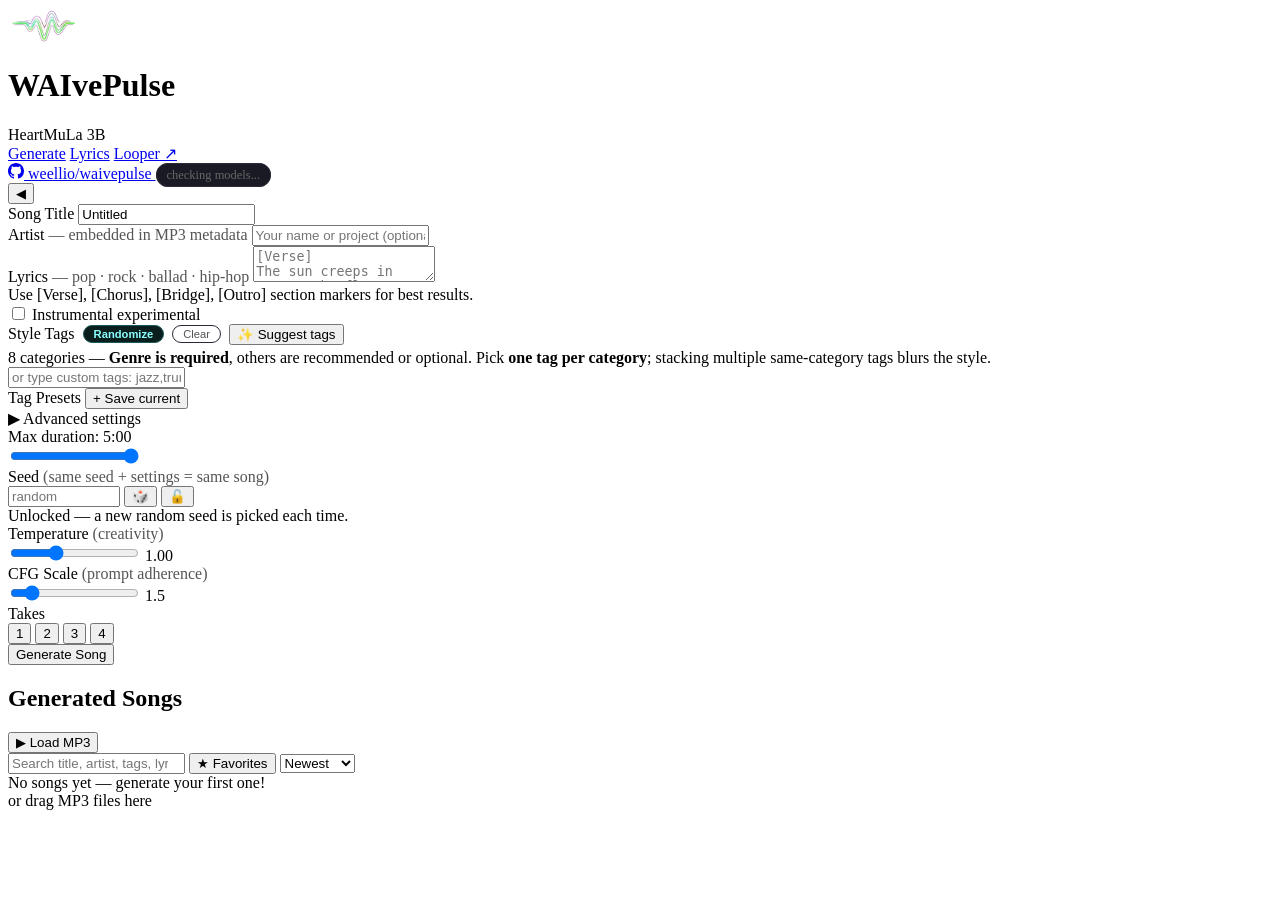
==== frontend/index.html @ 2f0734dc "Competitor-gap sprint: LUFS/MP3 export, MIDI in, swing, seed/takes/library, lyric prosody tools - St" ====
<!DOCTYPE html>
<html lang="en">
<head>
<meta charset="UTF-8">
<meta name="viewport" content="width=device-width, initial-scale=1.0">
<title>WAIvePulse</title>
<link rel="icon" type="image/png" href="/assets/wave small.png">
<link rel="stylesheet" href="/css/index.css">
</head>
<body>

<header>
  <img src="/assets/wave small.png" alt="WAIvePulse" style="height:38px;width:auto;display:block">
  <a href="https://waivepulse.com/" target="_blank" rel="noopener" title="Visit waivepulse.com" style="text-decoration:none;color:inherit"><h1>WAIvePulse</h1></a>
  <span>HeartMuLa 3B</span>
  <nav class="topnav">
    <a href="/" class="active">Generate</a>
    <a href="/lyrics">Lyrics</a>
    <a href="/looper" target="_blank" rel="noopener" title="Opens in a new window — keep the Looper open alongside the Studio to drop loops into your mix">Looper ↗</a>
  </nav>
  <a class="gh-link" href="https://github.com/weellio/waivepulse" target="_blank" rel="noopener" title="View on GitHub">
    <svg width="16" height="16" viewBox="0 0 16 16" fill="currentColor"><path d="M8 0C3.58 0 0 3.58 0 8c0 3.54 2.29 6.53 5.47 7.59.4.07.55-.17.55-.38 0-.19-.01-.82-.01-1.49-2.01.37-2.53-.49-2.69-.94-.09-.23-.48-.94-.82-1.13-.28-.15-.68-.52-.01-.53.63-.01 1.08.58 1.23.82.72 1.21 1.87.87 2.33.66.07-.52.28-.87.51-1.07-1.78-.2-3.64-.89-3.64-3.95 0-.87.31-1.59.82-2.15-.08-.2-.36-1.02.08-2.12 0 0 .67-.21 2.2.82.64-.18 1.32-.27 2-.27.68 0 1.36.09 2 .27 1.53-1.04 2.2-.82 2.2-.82.44 1.1.16 1.92.08 2.12.51.56.82 1.27.82 2.15 0 3.07-1.87 3.75-3.65 3.95.29.25.54.73.54 1.48 0 1.07-.01 1.93-.01 2.2 0 .21.15.46.55.38A8.013 8.013 0 0016 8c0-4.42-3.58-8-8-8z"/></svg>
    weellio/waivepulse
  </a>
  <span id="modelBadge" style="margin-left:auto;font-size:0.78rem;padding:4px 10px;border-radius:12px;background:#1a1a24;border:1px solid #2a2a38;color:#666">checking models...</span>
</header>

<div class="main">
  <!-- CREATE PANEL -->
  <div class="panel-create" id="panelCreate">
  <button class="sidebar-toggle" onclick="toggleSidebar()" title="Collapse sidebar">◀</button>
  <div class="panel-create-inner">

    <div>
      <label>Song Title</label>
      <input type="text" id="title" placeholder="My awesome track" value="Untitled">
    </div>

    <div>
      <label>Artist <span style="color:#555;font-weight:400;text-transform:none;letter-spacing:0">— embedded in MP3 metadata</span></label>
      <input type="text" id="artist" placeholder="Your name or project (optional)">
    </div>

    <div>
      <label>Lyrics <span style="color:#555;font-weight:400;text-transform:none;letter-spacing:0">—
        <span class="tmpl-link" onclick="loadTemplate('pop')">pop</span> ·
        <span class="tmpl-link" onclick="loadTemplate('rock')">rock</span> ·
        <span class="tmpl-link" onclick="loadTemplate('ballad')">ballad</span> ·
        <span class="tmpl-link" onclick="loadTemplate('hiphop')">hip-hop</span>
      </span></label>
      <textarea id="lyrics" placeholder="[Verse]
The sun creeps in across the floor
I hear the traffic outside the door

[Chorus]
Every day the light returns
Every day the fire burns"></textarea>
      <div class="notice">Use [Verse], [Chorus], [Bridge], [Outro] section markers for best results.</div>
      <label class="check-row" title="Sends only your section markers (no sung words) and adds the “instrumental” tag. HeartMuLa has no official instrumental mode, so results vary — some takes may still hum or vocalise.">
        <input type="checkbox" id="instrumental" onchange="onInstrumentalToggle()">
        Instrumental <span class="exp-badge">experimental</span>
      </label>
    </div>

    <div>
      <div style="display:flex;align-items:center;gap:8px;margin-bottom:4px">
        <label style="margin-bottom:0">Style Tags</label>
        <button type="button" onclick="randomizeTags()" style="background:#0a1e1e;border:1px solid #1a5a5a;color:#8cffff;padding:2px 10px;border-radius:12px;cursor:pointer;font-size:0.7rem;font-weight:600" title="Pick random tags from each category">Randomize</button>
        <button type="button" onclick="clearTags()" style="background:none;border:1px solid #2a2a38;color:#555;padding:2px 10px;border-radius:12px;cursor:pointer;font-size:0.7rem" title="Clear all selected tags">Clear</button>
        <button type="button" id="btnSuggestTags" class="btn-suggest" onclick="suggestTags()" title="Ask your local Ollama model to pick one tag per category from your title + lyrics (or a short idea). Needs Ollama running; the first call can take up to a minute while the model loads.">✨ Suggest tags</button>
      </div>
      <div class="tag-grid-tip">8 categories — <strong>Genre is required</strong>, others are recommended or optional. Pick <strong>one tag per category</strong>; stacking multiple same-category tags blurs the style.</div>
      <div class="tags-grid" id="tagGrid"></div>
      <div class="custom-tags">
        <input type="text" id="customTags" placeholder="or type custom tags: jazz,trumpet,upbeat">
      </div>
    </div>

    <!-- Tag presets -->
    <div>
      <div class="preset-header">
        <label style="margin-bottom:0">Tag Presets</label>
        <button class="btn-save-preset" onclick="saveTagPreset()">+ Save current</button>
      </div>
      <div class="preset-chips" id="presetChips"></div>
    </div>

    <div>
      <div class="advanced-toggle" onclick="toggleAdvanced()">
        <span id="advToggleArrow">▶</span> Advanced settings
      </div>
      <div class="advanced-section" id="advancedSection">
        <div>
          <label>Max duration: <span id="durLabel">5:00</span></label>
          <div class="slider-row">
            <input type="range" id="maxDur" min="30" max="300" step="10" value="300" oninput="updateDurLabel()">
          </div>
          <div class="dur-hint" id="durHint" title="Rough guess: ~2.2 sung words/sec + 8 s per section break + ~12 s intro/outro"></div>
        </div>
        <div>
          <label>Seed <span style="color:#555">(same seed + settings = same song)</span></label>
          <div class="seed-row">
            <input type="number" id="seed" min="0" max="4294967295" step="1" placeholder="random" oninput="onSeedInput()">
            <button type="button" class="btn-icon" onclick="randomizeSeed()" title="Roll a new random seed">🎲</button>
            <button type="button" class="btn-icon" id="seedLock" onclick="toggleSeedLock()" title="Unlocked: every generation gets a fresh random seed. Locked: reuse this seed (to reproduce or tweak a song).">🔓</button>
          </div>
          <div class="field-help" id="seedHelp">Unlocked — a new random seed is picked each time.</div>
        </div>
        <div>
          <label>Temperature <span style="color:#555">(creativity)</span></label>
          <div class="slider-row">
            <input type="range" id="temperature" min="0.5" max="2.0" step="0.05" value="1.0" oninput="document.getElementById('tempVal').textContent=parseFloat(this.value).toFixed(2)">
            <span class="slider-val" id="tempVal">1.00</span>
          </div>
        </div>
        <div>
          <label>CFG Scale <span style="color:#555">(prompt adherence)</span></label>
          <div class="slider-row">
            <input type="range" id="cfgScale" min="1.0" max="5.0" step="0.1" value="1.5" oninput="document.getElementById('cfgVal').textContent=parseFloat(this.value).toFixed(1)">
            <span class="slider-val" id="cfgVal">1.5</span>
          </div>
        </div>
      </div>
    </div>

    <div class="takes-row" title="Queue several versions of the same song in one click. Each take gets its own seed and waits its turn in the queue.">
      <label style="margin-bottom:0">Takes</label>
      <div class="takes-seg" id="takesSeg">
        <button type="button" class="active" onclick="setTakes(1)">1</button>
        <button type="button" onclick="setTakes(2)">2</button>
        <button type="button" onclick="setTakes(3)">3</button>
        <button type="button" onclick="setTakes(4)">4</button>
      </div>
      <span class="field-help" id="takesHelp" style="margin:0"></span>
    </div>

    <button class="btn-generate" id="btnGenerate" onclick="generate()">Generate Song</button>
  </div><!-- end panel-create-inner -->
  </div><!-- end panel-create -->

  <!-- HISTORY PANEL -->
  <div class="panel-history" id="historyPanel">
    <div class="panel-history-header">
      <h2>Generated Songs</h2>
      <button class="btn-load-mp3" onclick="document.getElementById('mp3FileInput').click()">▶ Load MP3</button>
      <input type="file" id="mp3FileInput" accept="audio/*" style="display:none" multiple onchange="loadLocalMP3(this)">
    </div>
    <div class="lib-toolbar">
      <input type="search" id="libSearch" placeholder="Search title, artist, tags, lyrics…" oninput="applyLibraryFilter()" title="Filters the song list as you type">
      <button type="button" class="lib-fav" id="libFavOnly" onclick="toggleFavOnly()" title="Show only starred songs">★ Favorites</button>
      <select id="libSort" onchange="applyLibraryFilter()" title="Sort the song list">
        <option value="newest">Newest</option>
        <option value="oldest">Oldest</option>
        <option value="title">Title A–Z</option>
      </select>
      <span class="lib-count" id="libCount"></span>
    </div>
    <div id="historyList"><div class="empty-state">No songs yet — generate your first one!<div class="drag-hint">or drag MP3 files here</div></div></div>
  </div>
</div>

<script type="module" src="/js/index/main.js"></script>

<div id="toast"></div>

<!-- Song details / rename modal -->
<div id="details-modal" class="dmodal" style="display:none" onclick="if(event.target===this)closeDetails()">
  <div class="dmodal-card">
    <div class="dmodal-hdr"><span>Song details</span><button onclick="closeDetails()" title="Close">✕</button></div>
    <div class="dmodal-body">
      <label for="dm-title">Title</label>
      <input id="dm-title" type="text" placeholder="Song title">
      <label for="dm-artist">Artist</label>
      <input id="dm-artist" type="text" placeholder="Artist (optional)">
      <div class="dm-settings" id="dm-settings"></div>
      <label>Lyrics</label>
      <pre class="dm-lyrics" id="dm-lyrics"></pre>
    </div>
    <div class="dmodal-foot">
      <span class="dm-note">Only title &amp; artist are editable — the mp3 file isn't renamed.</span>
      <button onclick="closeDetails()">Cancel</button>
      <button class="dm-save" onclick="saveDetails()">Save</button>
    </div>
  </div>
</div>

<!-- Fullscreen visualizer overlay -->
<div id="fs-overlay" style="display:none;position:fixed;inset:0;background:#000;z-index:9999;align-items:center;justify-content:center;flex-direction:column">
  <canvas id="fs-canvas" style="position:absolute;inset:0;width:100%;height:100%"></canvas>
  <div id="fs-controls" style="position:absolute;bottom:28px;left:50%;transform:translateX(-50%);display:flex;gap:10px;align-items:center;z-index:1;opacity:0.3;transition:opacity .25s" onmouseenter="this.style.opacity='1'" onmouseleave="this.style.opacity='0.3'">
    <span id="fs-title" style="color:#bbb;font-size:13px;max-width:260px;overflow:hidden;text-overflow:ellipsis;white-space:nowrap;font-family:'Segoe UI',sans-serif"></span>
    <button id="fs-play-btn" onclick="toggleFsPlay()" style="background:rgba(15,15,22,0.92);border:1px solid #333;color:#ddd;width:36px;height:36px;border-radius:50%;cursor:pointer;font-size:15px;font-family:'Segoe UI',sans-serif;display:flex;align-items:center;justify-content:center;transition:border-color .15s" onmouseenter="this.style.borderColor='#2ab8b8'" onmouseleave="this.style.borderColor='#333'">▶</button>
    <button id="fs-style-btn" onclick="cycleFsStyle()" style="background:rgba(15,15,22,0.92);border:1px solid #333;color:#aaa;padding:5px 14px;border-radius:16px;cursor:pointer;font-size:12px;font-family:'Segoe UI',sans-serif;transition:border-color .15s" onmouseenter="this.style.borderColor='#2ab8b8'" onmouseleave="this.style.borderColor='#333'">◉ Ring</button>
    <button onclick="exitFs()" style="background:rgba(15,15,22,0.92);border:1px solid #333;color:#aaa;width:30px;height:30px;border-radius:50%;cursor:pointer;font-size:13px;font-family:'Segoe UI',sans-serif;display:flex;align-items:center;justify-content:center;transition:border-color .15s" onmouseenter="this.style.borderColor='#2ab8b8'" onmouseleave="this.style.borderColor='#333'">✕</button>
  </div>
</div>
</body>
</html>
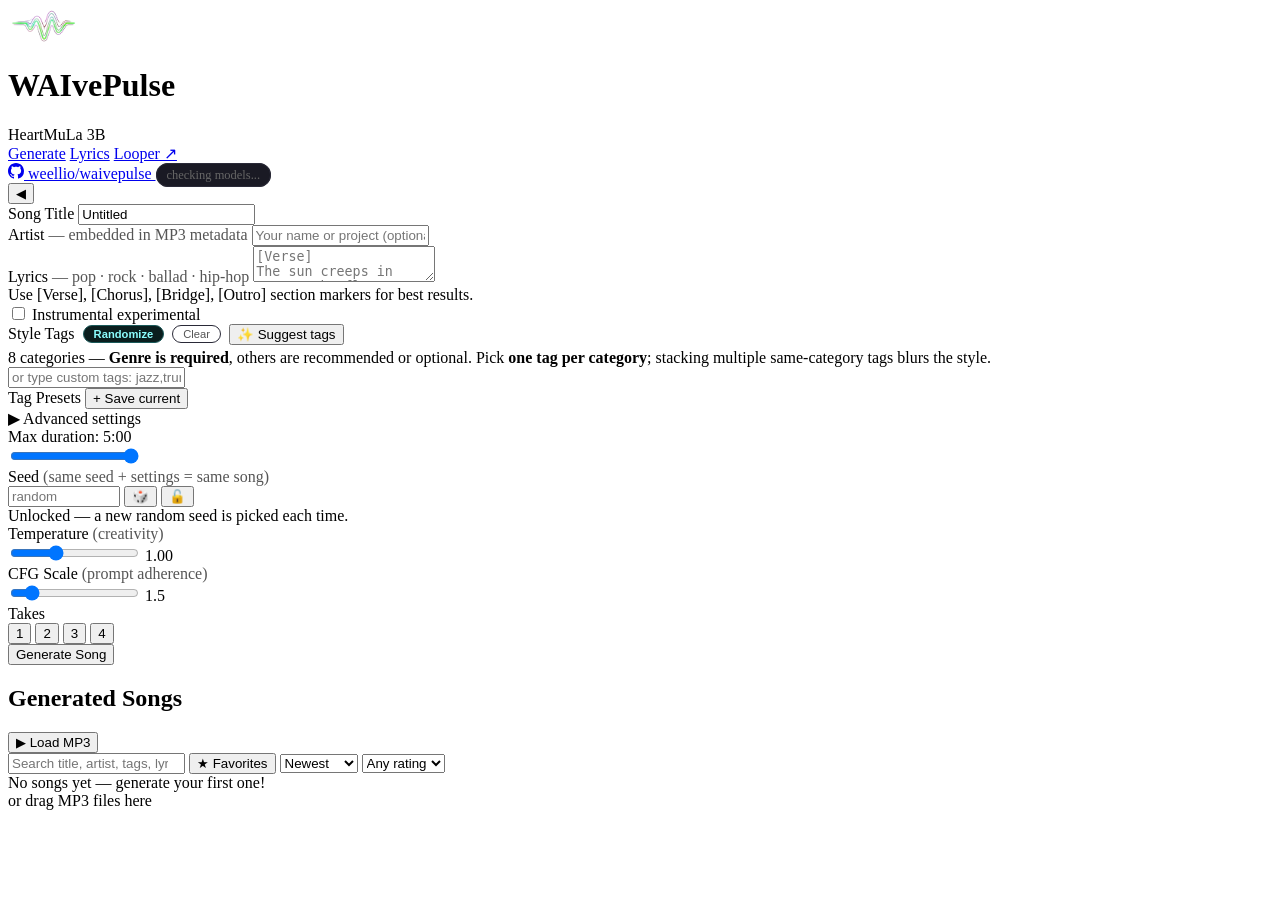
==== commit dd866503: "Sprint 2: automation, markers/chapters, projects, key change, reference mastering, YouTube video, ca" ====
--- a/frontend/index.html
+++ b/frontend/index.html
@@ -152,6 +152,15 @@
         <option value="newest">Newest</option>
         <option value="oldest">Oldest</option>
         <option value="title">Title A–Z</option>
+        <option value="rating">Top rated</option>
+      </select>
+      <select id="libMinRating" onchange="applyLibraryFilter()" title="Only show songs rated at least this many stars">
+        <option value="0">Any rating</option>
+        <option value="1">★1+</option>
+        <option value="2">★2+</option>
+        <option value="3">★3+</option>
+        <option value="4">★4+</option>
+        <option value="5">★5</option>
       </select>
       <span class="lib-count" id="libCount"></span>
     </div>
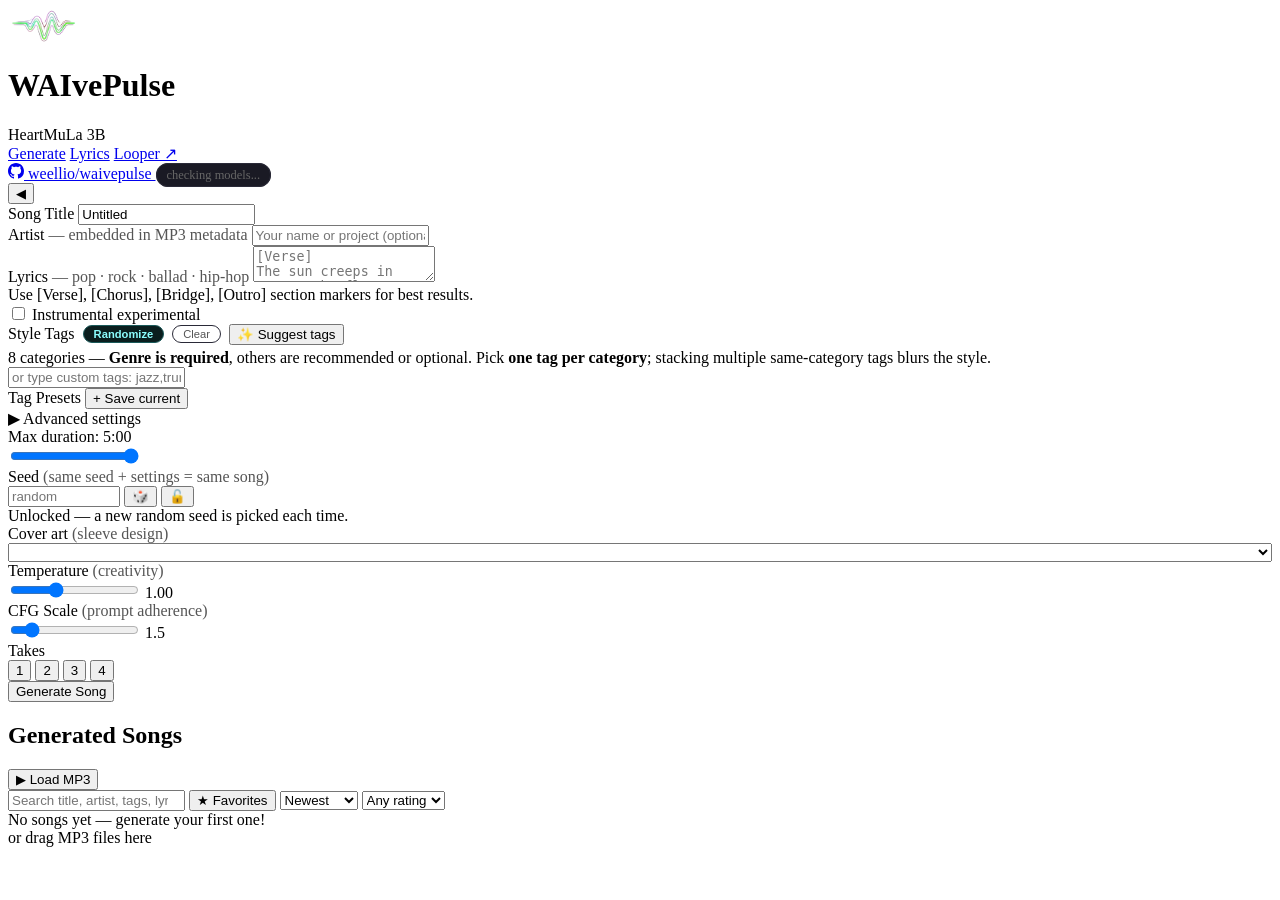
==== commit 4c03554a: "Cover art: 12 designed sleeve directions instead of procedural blobs The old covers were gaussian co" ====
--- a/frontend/index.html
+++ b/frontend/index.html
@@ -105,6 +105,12 @@
             <button type="button" class="btn-icon" id="seedLock" onclick="toggleSeedLock()" title="Unlocked: every generation gets a fresh random seed. Locked: reuse this seed (to reproduce or tweak a song).">🔓</button>
           </div>
           <div class="field-help" id="seedHelp">Unlocked — a new random seed is picked each time.</div>
+        </div>
+        <div>
+          <label for="coverStyle">Cover art <span style="color:#555">(sleeve design)</span></label>
+          <select id="coverStyle" class="cover-select" style="width:100%;max-width:none"
+                  title="Which album-sleeve art direction to use for songs you generate. Auto reads your genre and mood tags."></select>
+          <div class="field-help" id="coverStyleHelp"></div>
         </div>
         <div>
           <label>Temperature <span style="color:#555">(creativity)</span></label>
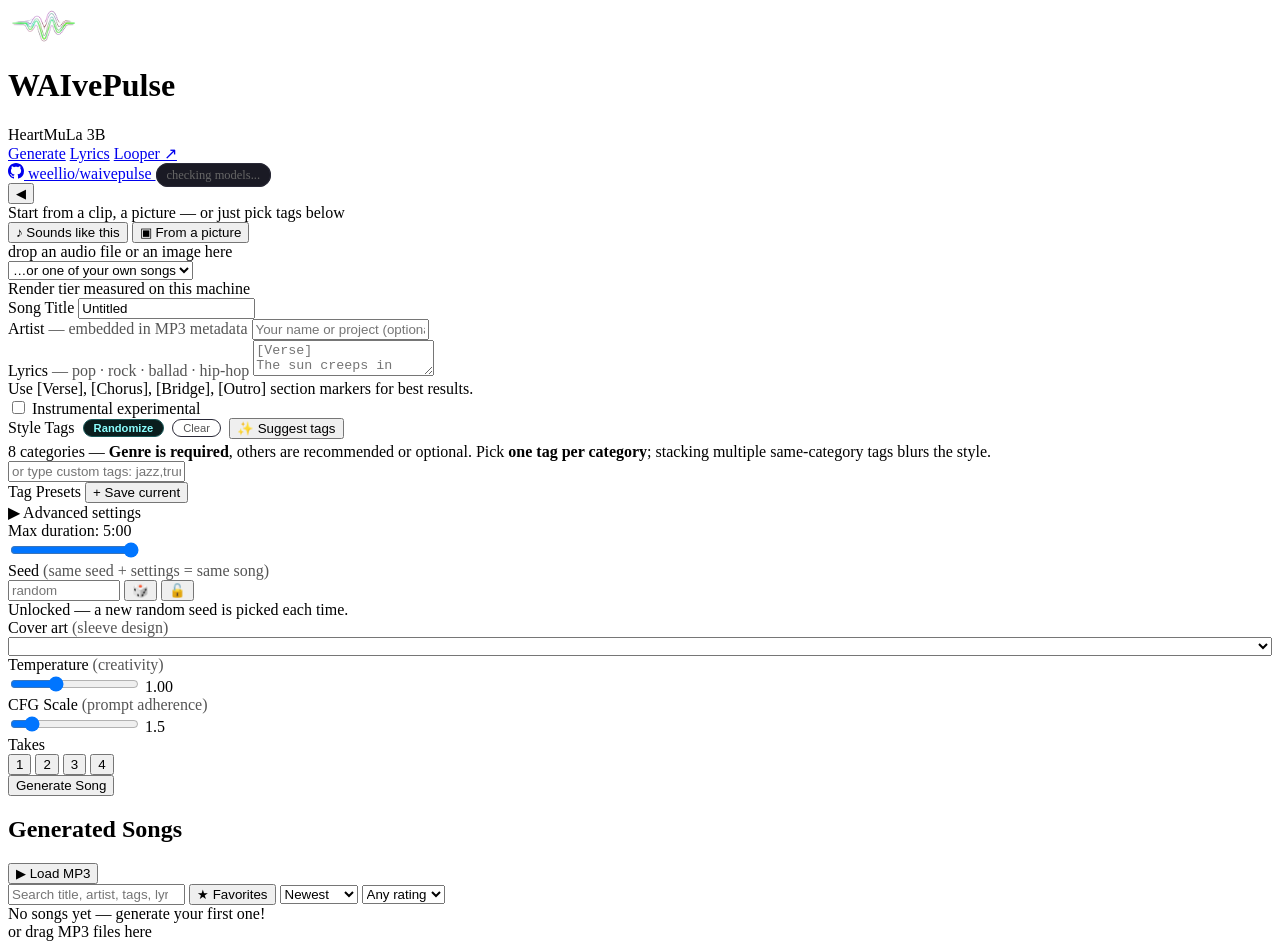
==== commit 45dd5e7a: "Suno v6 answer: ACE-Step section rewriting, vibe/image starts, tiers, mashup and sample-a-beat Resea" ====
--- a/frontend/index.html
+++ b/frontend/index.html
@@ -31,6 +31,48 @@
   <button class="sidebar-toggle" onclick="toggleSidebar()" title="Collapse sidebar">◀</button>
   <div class="panel-create-inner">
 
+<!-- vibe:start -->
+    <div class="vibe-card" id="vibeCard">
+      <div class="vibe-head">
+        <label style="margin-bottom:0">Start from</label>
+        <span class="vibe-sub">a clip, a picture — or just pick tags below</span>
+      </div>
+      <div class="vibe-row">
+        <button type="button" class="vibe-btn" id="vibeRefBtn"
+                title="Drop any audio file and read its BPM, key, timbre and style into the tag picker. Nothing is applied until you click a chip.">♪ Sounds like this</button>
+        <button type="button" class="vibe-btn" id="vibeImgBtn"
+                title="A local vision model describes the picture, then the Lyrics page's text model turns that description into tags and a lyric theme.">▣ From a picture</button>
+      </div>
+      <div class="vibe-drop" id="vibeDrop">drop an audio file or an image here</div>
+      <select id="vibeSongPick" class="vibe-song" title="Use a song you already made as the reference">
+        <option value="">…or one of your own songs</option>
+      </select>
+      <div class="vibe-status" id="vibeStatus"></div>
+      <div class="vibe-result" id="vibeResult" hidden>
+        <div class="vibe-why" id="vibeWhy"></div>
+        <div class="vibe-desc" id="vibeDesc"></div>
+        <div class="vibe-chips" id="vibeChips"></div>
+        <div class="vibe-actions">
+          <button type="button" class="vibe-apply" id="vibeApplyAll">Apply tags</button>
+          <button type="button" class="vibe-ghost" id="vibeThemeBtn" hidden>Copy lyric theme</button>
+          <button type="button" class="vibe-ghost" id="vibeDismiss">Dismiss</button>
+        </div>
+      </div>
+      <input type="file" id="vibeRefFile" accept="audio/*" style="display:none">
+      <input type="file" id="vibeImgFile" accept="image/*" style="display:none">
+
+      <div class="vibe-tier">
+        <div class="vibe-head">
+          <label style="margin-bottom:0">Render tier</label>
+          <span class="vibe-sub">measured on this machine</span>
+        </div>
+        <div class="vibe-tier-seg" id="vibeTierSeg"></div>
+        <div class="vibe-tier-help" id="vibeTierHelp"></div>
+      </div>
+    </div>
+    <script type="module" src="/js/index/vibe.js"></script>
+<!-- vibe:end -->
+
     <div>
       <label>Song Title</label>
       <input type="text" id="title" placeholder="My awesome track" value="Untitled">
@@ -111,6 +153,9 @@
           <select id="coverStyle" class="cover-select" style="width:100%;max-width:none"
                   title="Which album-sleeve art direction to use for songs you generate. Auto reads your genre and mood tags."></select>
           <div class="field-help" id="coverStyleHelp"></div>
+          <div class="field-help"><a href="#" class="cover-ai-link" id="coverAiLink"
+               onclick="toggleCoverAiSetup(event)" hidden>Set up AI covers</a></div>
+          <div class="cover-ai-panel" id="coverAiPanel" hidden></div>
         </div>
         <div>
           <label>Temperature <span style="color:#555">(creativity)</span></label>
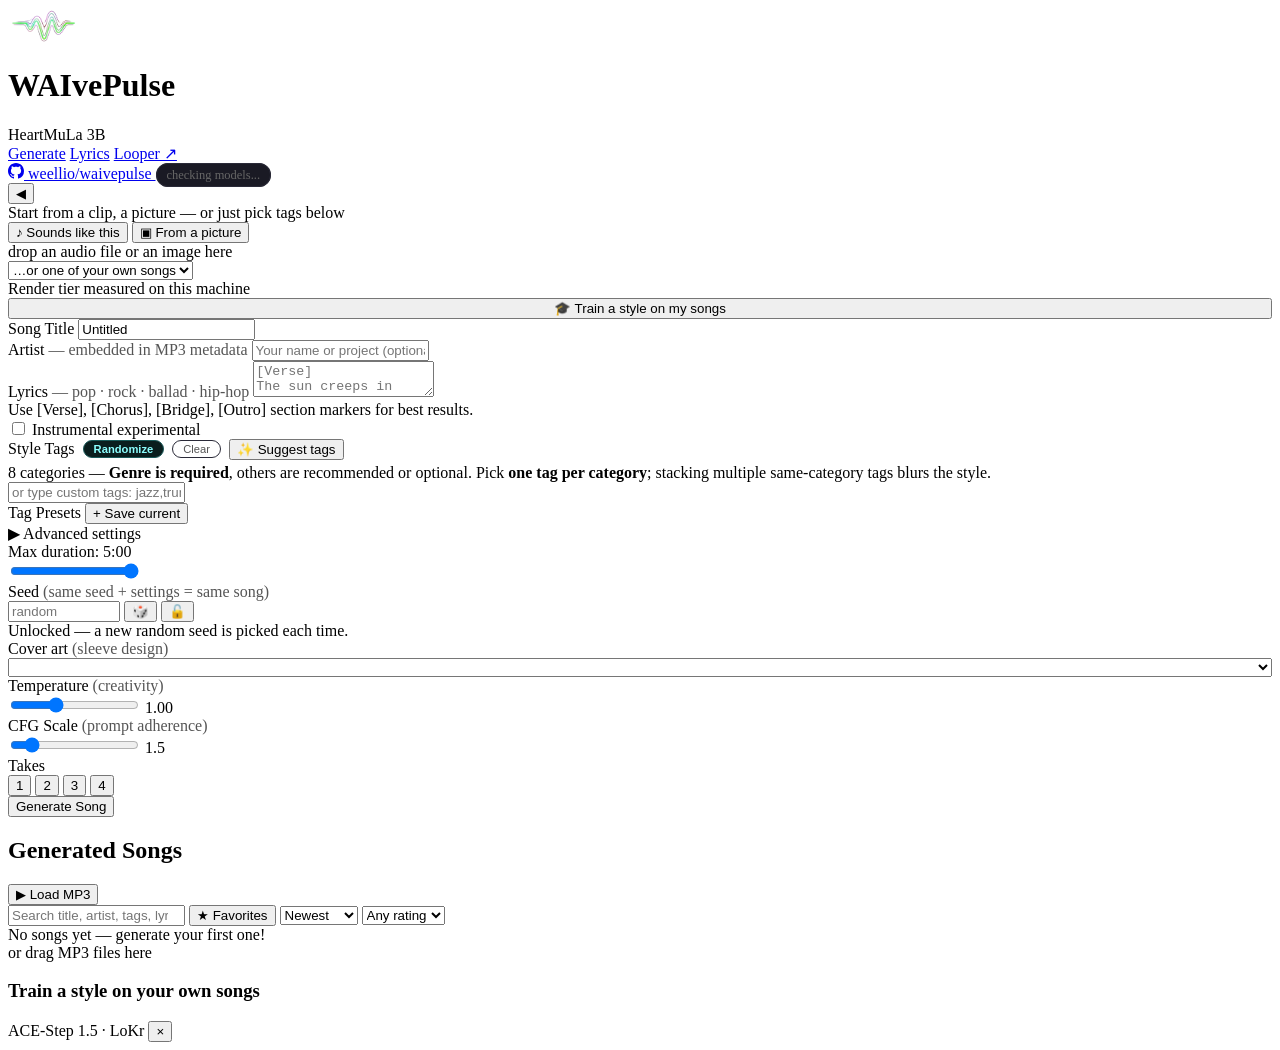
==== commit d291a519: "Train a style on your own songs: LoKr training, end to end on a 12 GB card "Train it on my own voice" ====
--- a/frontend/index.html
+++ b/frontend/index.html
@@ -68,6 +68,10 @@
         </div>
         <div class="vibe-tier-seg" id="vibeTierSeg"></div>
         <div class="vibe-tier-help" id="vibeTierHelp"></div>
+      </div>
+      <div class="vibe-tier">
+        <button type="button" id="lokr-btn" class="btn-suggest" style="width:100%"
+          title="Train the model on the songs you have already made, so new ACE-Step renders lean towards your sound. Needs ACE-Step installed, holds the graphics card for the whole run, and does not change the Generate button.">🎓 Train a style on my songs</button>
       </div>
     </div>
     <script type="module" src="/js/index/vibe.js"></script>
@@ -220,6 +224,22 @@
 </div>
 
 <script type="module" src="/js/index/main.js"></script>
+<!-- defines window.runSongCheck for the 🩺 Check button on each finished song card -->
+<script type="module" src="/js/index/songcheck.js"></script>
+
+<!-- lokr:start — train a style on your own songs -->
+<div id="lokr-modal" role="dialog" aria-modal="true" aria-labelledby="lokr-title">
+  <div id="lokr-panel">
+    <div id="lokr-head">
+      <h3 id="lokr-title">Train a style on your own songs</h3>
+      <span class="ace-sub">ACE-Step 1.5 · LoKr</span>
+      <button type="button" id="lokr-close" title="Close">&times;</button>
+    </div>
+    <div id="lokr-body"></div>
+  </div>
+</div>
+<script type="module" src="/js/index/lokr.js"></script>
+<!-- lokr:end -->
 
 <div id="toast"></div>
 
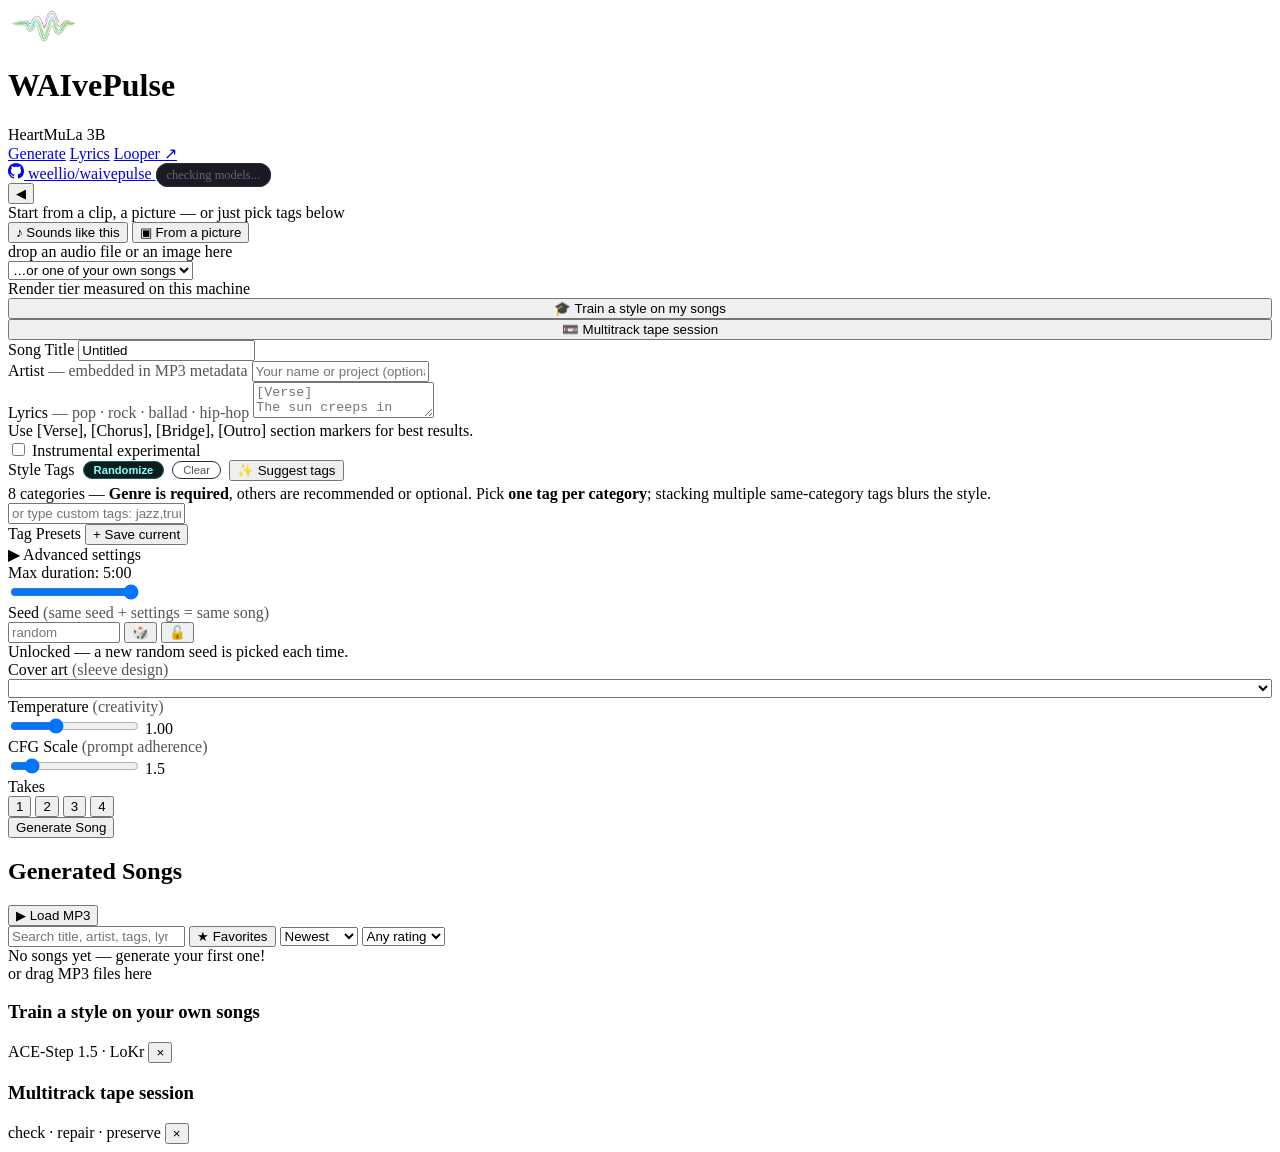
==== commit 8120631b: "Multitrack tape: check a transfer, repair it honestly, and prove it later You ran a studio and wante" ====
--- a/frontend/index.html
+++ b/frontend/index.html
@@ -72,6 +72,10 @@
       <div class="vibe-tier">
         <button type="button" id="lokr-btn" class="btn-suggest" style="width:100%"
           title="Train the model on the songs you have already made, so new ACE-Step renders lean towards your sound. Needs ACE-Step installed, holds the graphics card for the whole run, and does not change the Generate button.">🎓 Train a style on my songs</button>
+      </div>
+      <div class="vibe-tier">
+        <button type="button" id="tape-btn" class="btn-suggest" style="width:100%"
+          title="Open a folder of tracks transferred off a multitrack tape: check the transfer for hum, hiss, dropouts, clicks and tracks that do not line up, repair what can honestly be repaired, and write a preservation manifest. Never writes to your transfers.">📼 Multitrack tape session</button>
       </div>
     </div>
     <script type="module" src="/js/index/vibe.js"></script>
@@ -241,6 +245,20 @@
 <script type="module" src="/js/index/lokr.js"></script>
 <!-- lokr:end -->
 
+<!-- tape:start — a folder of tracks transferred off a multitrack tape -->
+<div id="tape-modal" role="dialog" aria-modal="true" aria-labelledby="tape-title">
+  <div id="tape-panel">
+    <div id="tape-head">
+      <h3 id="tape-title">Multitrack tape session</h3>
+      <span class="ace-sub">check · repair · preserve</span>
+      <button type="button" id="tape-close" title="Close">&times;</button>
+    </div>
+    <div id="tape-body"></div>
+  </div>
+</div>
+<script type="module" src="/js/index/tape.js"></script>
+<!-- tape:end -->
+
 <div id="toast"></div>
 
 <!-- Song details / rename modal -->
